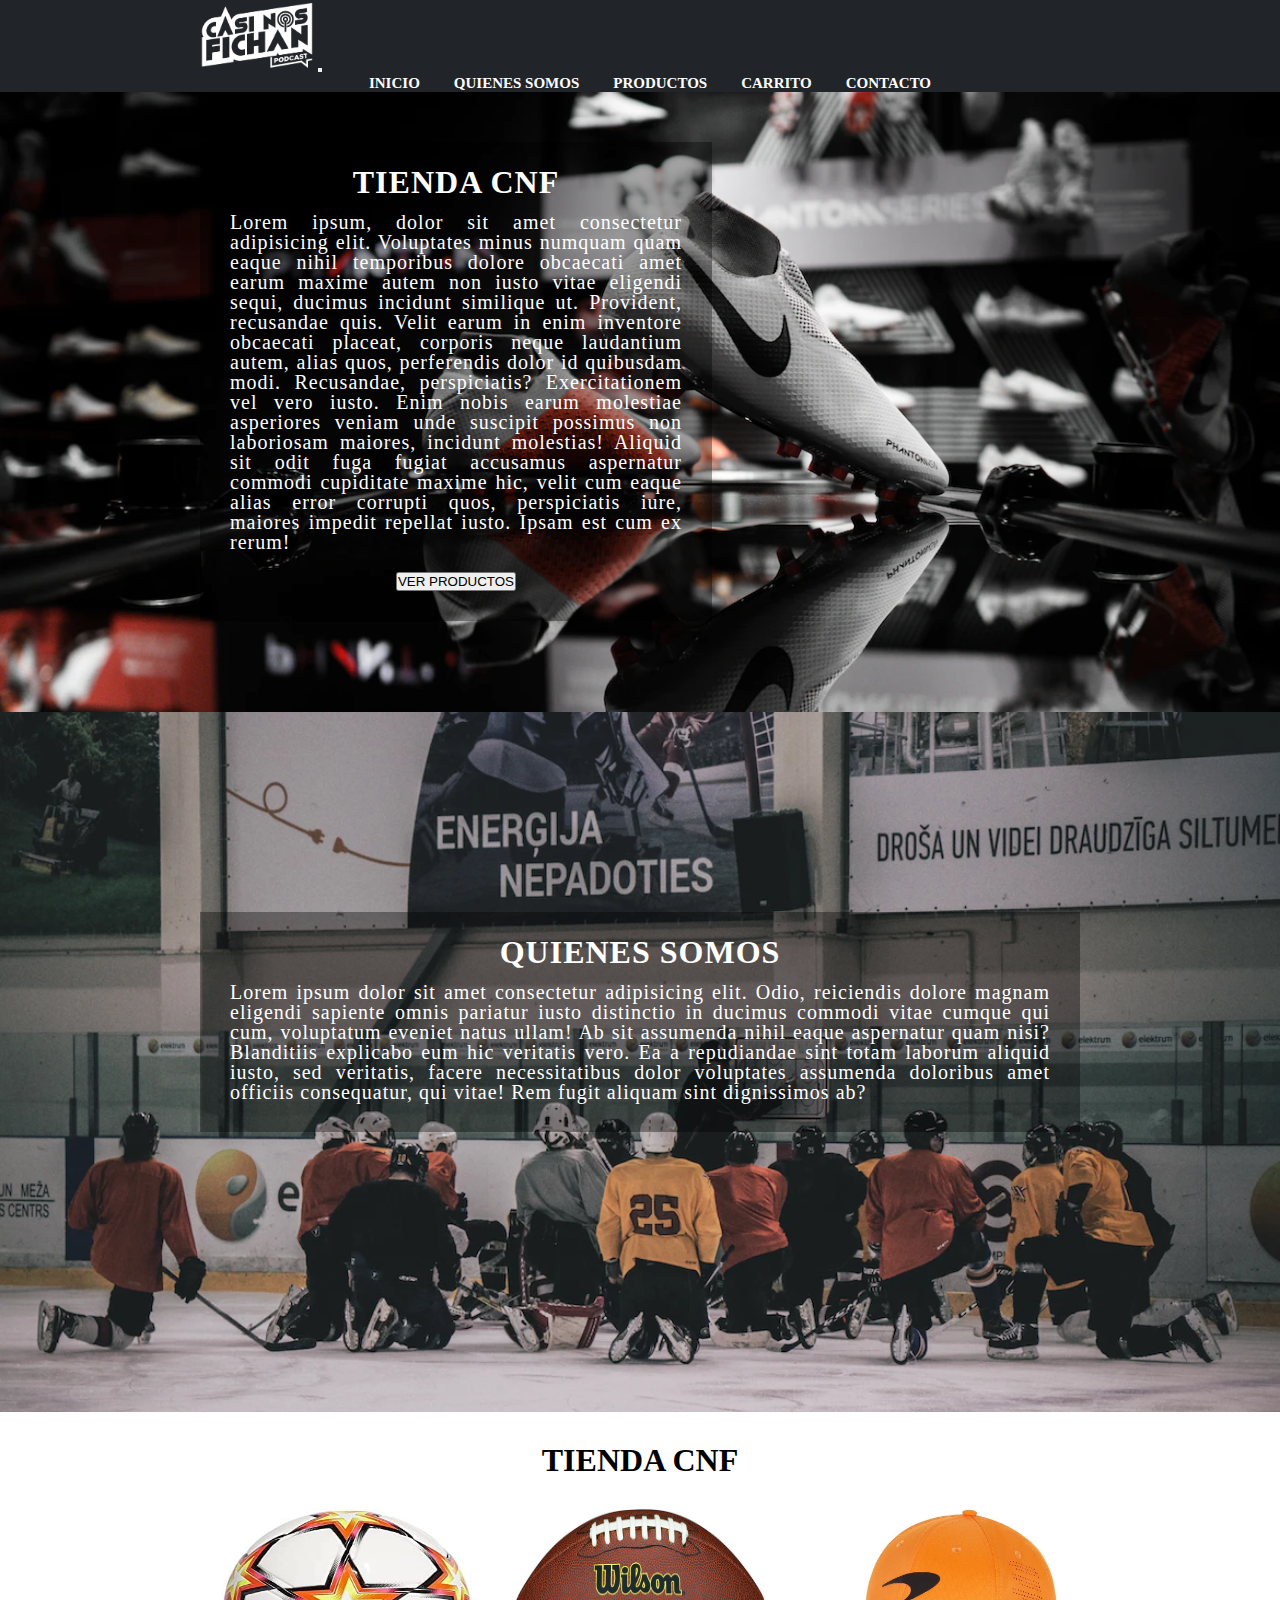
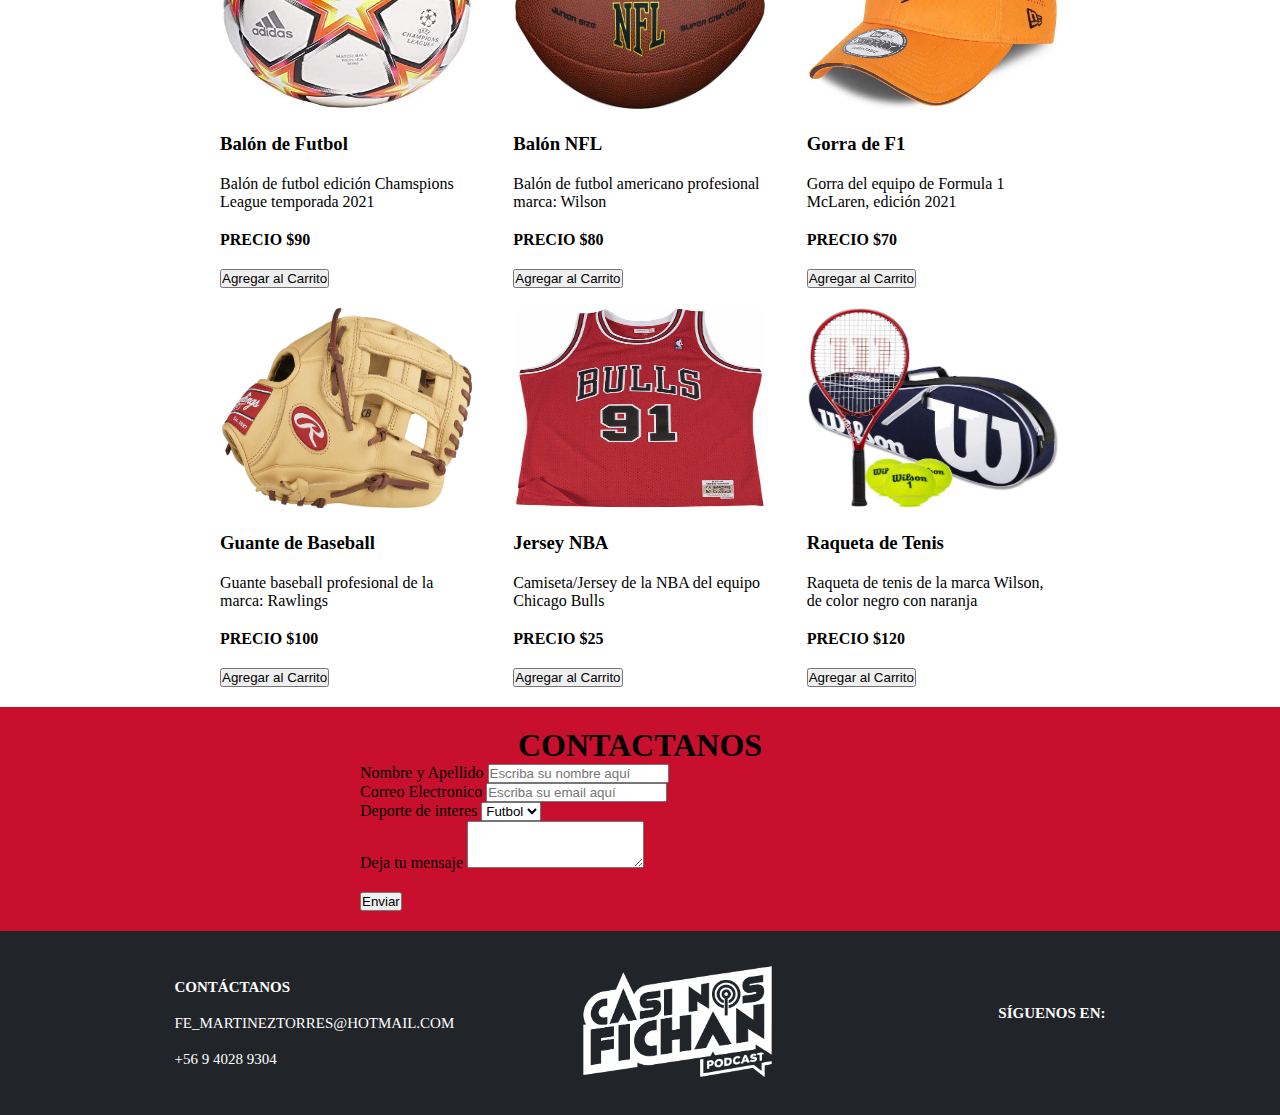
==== index.html @ 5fc9a747 "first commit" ====
<!DOCTYPE html>
<html lang="es">
<head>
    <meta charset="UTF-8">
    <meta http-equiv="X-UA-Compatible" content="IE=edge">
    <meta name="viewport" content="width=device-width, initial-scale=1.0">
    <meta name="description" content="Tienda dedicada al venta de articulos deportivos, con productos de primera calidad y ya seas un profesional">
    <link rel="preconnect" href="https://fonts.googleapis.com">
    <link rel="preconnect" href="https://fonts.gstatic.com" crossorigin>
    <link href="https://fonts.googleapis.com/css2?family=Montserrat:wght@300&display=swap" rel="stylesheet">
    <link href="https://cdn.jsdelivr.net/npm/bootstrap@5.1.3/dist/css/bootstrap.min.css" rel="stylesheet" integrity="sha384-1BmE4kWBq78iYhFldvKuhfTAU6auU8tT94WrHftjDbrCEXSU1oBoqyl2QvZ6jIW3" crossorigin="anonymous">
    <link rel="stylesheet" href="https://cdnjs.cloudflare.com/ajax/libs/font-awesome/6.1.1/css/all.min.css"
    integrity="sha512-KfkfwYDsLkIlwQp6LFnl8zNdLGxu9YAA1QvwINks4PhcElQSvqcyVLLD9aMhXd13uQjoXtEKNosOWaZqXgel0g=="
    crossorigin="anonymous" referrerpolicy="no-referrer" />
    <link rel="stylesheet" href = "/style.css" type="text/css">
    <title>PROYECTO FINAL JS</title>
</head>
<body>
    <header>
        <div class="header">
            <nav class="navbar navbar-expand-lg navbar-dark bg-dark">
                <div class="container-fluid">
                    <a class="navbar-brand" href="index.html"><img class="logo1" src="./multimedia/LOGO-CNF-BLANCO.png"
                            alt="Casi Nos Fichan"></a>
                    <button class="navbar-toggler" type="button" data-bs-toggle="collapse"
                        data-bs-target="#navbarSupportedContent" aria-controls="navbarSupportedContent"
                        aria-expanded="false" aria-label="Toggle navigation">
                        <span class="navbar-toggler-icon"></span>
                    </button>
                    <div class="collapse navbar-collapse" id="navbarSupportedContent">
                        <ul class="navbar-nav mx-auto mb-2 mb-lg-0 nav">
                            <li class="nav-item">
                                <a class="nav-link active" aria-current="page" href="#">INICIO</a>
                            </li>
                            <li class="nav-item">
                                <a class="nav-link" aria-current="page" href="#">QUIENES SOMOS</a>
                            </li>
                            <li class="nav-item">
                                <a class="nav-link" aria-current="page" href="#">PRODUCTOS</a>
                            </li>
                            <li class="nav-item">
                                <a class="nav-link" aria-current="page" href="/cart.html">CARRITO</a>
                            </li>
                            <li class="nav-item">
                                <a class="nav-link" aria-current="page" href="#">CONTACTO</a>
                            </li>
                        </ul>
                    </div>
                    <div class="iconosHeader">
                        <a href="#" target="_blank"><i class="fa-solid fa-child-reaching"></i></a>
                        <a href="/cart.html"><i class="fa-solid fa-cart-arrow-down"></i></a>
                    </div>
                </div>
            </nav>
        </div>
    </header>
    <main class="inicio">
        <div class="infoInicio" >
            <h1>TIENDA CNF</h1>
            <p>Lorem ipsum, dolor sit amet consectetur adipisicing elit. Voluptates minus numquam quam eaque nihil temporibus dolore obcaecati amet earum maxime autem non iusto vitae eligendi sequi, ducimus incidunt similique ut. Provident, recusandae quis. Velit earum in enim inventore obcaecati placeat, corporis neque laudantium autem, alias quos, perferendis dolor id quibusdam modi. Recusandae, perspiciatis? Exercitationem vel vero iusto. Enim nobis earum molestiae asperiores veniam unde suscipit possimus non laboriosam maiores, incidunt molestias! Aliquid sit odit fuga fugiat accusamus aspernatur commodi cupiditate maxime hic, velit cum eaque alias error corrupti quos, perspiciatis iure, maiores impedit repellat iusto. Ipsam est cum ex rerum!</p>
            </section>
            <button>VER PRODUCTOS</button>
        </div>
    </main>    
    <div class="quienessomos">
        <section class="seccion1">
            <h1>QUIENES SOMOS</h1>
            <p>Lorem ipsum dolor sit amet consectetur adipisicing elit. Odio, reiciendis dolore magnam eligendi sapiente omnis pariatur iusto distinctio in ducimus commodi vitae cumque qui cum, voluptatum eveniet natus ullam! Ab sit assumenda nihil eaque aspernatur quam nisi? Blanditiis explicabo eum hic veritatis vero. Ea a repudiandae sint totam laborum aliquid iusto, sed veritatis, facere necessitatibus dolor voluptates assumenda doloribus amet officiis consequatur, qui vitae! Rem fugit aliquam sint dignissimos ab?</p>
        </section>
    </div>
    <div class="tienda">
        <h1>TIENDA CNF</h1>
        <section class="seccion2">
            <div class="productosTienda">
                <img src="/multimedia/balon-futbol.jpg" alt="balon-futbol" class="balonfutbol1">
                <h3 class="balonfutbol titulo3">Balón de Futbol</h3>
                <p class="balonfutbol">Balón de futbol edición Chamspions League temporada 2021</p>
                <p class="balonfutbol"><strong>PRECIO $90</strong></p>
                <button class="balonfutbol">Agregar al Carrito</button>
            </div>
            <div class="productosTienda">
                <img src="/multimedia/balon-nfl.jpg" alt="balon-nfl" class="balonnfl1">
                <h3 class="balonnfl titulo3">Balón NFL</h3>
                <p class="balonnfl">Balón de futbol americano profesional marca: Wilson</p>
                <p class="balonfutbol"><strong>PRECIO $80</strong></p>
                <button class="balonnfl">Agregar al Carrito</button>
            </div>
            <div class="productosTienda">
                <img src="/multimedia/gorra-f1.jpg" alt="gorra-f1" class="gorraf11">
                <h3 class="gorraf1 titulo3">Gorra de F1</h3>
                <p class="gorraf1">Gorra del equipo de Formula 1 McLaren, edición 2021</p>
                <p class="balonfutbol"><strong>PRECIO $70</strong></p>
                <button class="gorraf1">Agregar al Carrito</button>
            </div>
            <div class="productosTienda">
                <img src="/multimedia/guante-baseball.jpg" alt="guante-baseball" class="guantebaseball1">
                <h3 class="guantebaseball titulo3">Guante de Baseball</h3>
                <p class="guantebaseball">Guante baseball profesional de la marca: Rawlings</p>
                <p class="balonfutbol"><strong>PRECIO $100</strong></p>
                <button class="guantebaseball">Agregar al Carrito</button>
            </div>
            <div class="productosTienda">
                <img src="/multimedia/jersey-nba.jpg" alt="jersey-nba" class="jerseynba1">
                <h3 class="jerseynba titulo3">Jersey NBA</h3>
                <p class="jerseynba">Camiseta/Jersey de la NBA del equipo Chicago Bulls</p>
                <p class="balonfutbol"><strong>PRECIO $25</strong></p>
                <button class="jerseynba">Agregar al Carrito</button>
            </div>
            <div class="productosTienda">
                <img src="/multimedia/raqueta-tenis.jpg" alt="raqueta.tenis" class="raquetatenis1">
                <h3 class="jerseynba titulo3">Raqueta de Tenis</h3>
                <p class="jerseynba">Raqueta de tenis de la marca Wilson, de color negro con naranja</p>
                <p class="balonfutbol"><strong>PRECIO $120</strong></p>
                <button class="jerseynba">Agregar al Carrito</button>
            </div>
        </section>
    </div>
    <div class="contacto">
        <section class="seccion3">
            <h1>CONTACTANOS</h1>
            <form action="" name="Casi Nos Fichan" method="post" netifly>
                <div class="form-group">
                    <label for="exampleFormControlInput1">Nombre y Apellido</label>
                    <input type="text" class="form-control" id="exampleFormControlInput1"
                        placeholder="Escriba su nombre aquí">
                </div>
                <div class="form-group">
                    <label for="exampleFormControlInput1">Correo Electronico</label>
                    <input type="email" class="form-control" id="exampleFormControlInput1"
                        placeholder="Escriba su email aquí">
                </div>
                <div class="form-group">
                    <label for="exampleFormControlSelect1">Deporte de interes</label>
                    <select class="form-control" id="exampleFormControlSelect1">
                        <option>Futbol</option>
                        <option>MLB</option>
                        <option>NFL</option>
                        <option>Tenis</option>
                        <option>F1</option>
                        <option>NBA</option>
                    </select>
                </div>
                <div class="form-group">
                    <label for="exampleFormControlTextarea1">Deja tu mensaje</label>
                    <textarea class="form-control" id="exampleFormControlTextarea1" rows="3"></textarea>
                </div>
                <button type="submit" class="btn btn-primary">Enviar</button>
            </form>
        </section>
    </div>
    <footer style="background-color: #212529;">
        <section id="seccionpie">
            <div class="pie1">
                <h2 class="h2pie"><strong>Contáctanos</strong></h2>
                <br><a href="mailto: fe_martineztorres@hotmail.com">fe_martineztorres@hotmail.com</a>
                <br>
                <br><a href="tel:+56940289304">+56 9 4028 9304</a>
            </div>
            <div>
                <img class="logo2" src="./multimedia/LOGO-CNF-BLANCO.png" alt="Casi Nos Fichan">
            </div>
            <div class="rrsspie">
                <h2 class="h2pie"><strong>Síguenos en:</strong></h2>
                <a href="https://www.tiktok.com/@casinosfichan" target="_blank"><i class="fa-brands fa-tiktok"></i></a>
                <a href="https://www.instagram.com/casinosfichan/?hl=es" target="_blank"><i class="fa-brands fa-instagram"></i></a>
                <a href="https://www.youtube.com/channel/UCrK1-dW3kvAhfKzrNxbERLg" target="_blank"><i
                        class="fa-brands fa-youtube"></i></a>
                <a href="https://www.facebook.com/CasiNosFichan/" target="_blank"><i class="fa-brands fa-facebook"></i></a>
            </div>
        </section>
    </footer>    
    <script src="/funciones.js"></script>
    <script src="https://cdn.jsdelivr.net/npm/@popperjs/core@2.10.2/dist/umd/popper.min.js" integrity="sha384-7+zCNj/IqJ95wo16oMtfsKbZ9ccEh31eOz1HGyDuCQ6wgnyJNSYdrPa03rtR1zdB" crossorigin="anonymous"></script>
    <script src="https://cdn.jsdelivr.net/npm/bootstrap@5.1.3/dist/js/bootstrap.min.js" integrity="sha384-QJHtvGhmr9XOIpI6YVutG+2QOK9T+ZnN4kzFN1RtK3zEFEIsxhlmWl5/YESvpZ13" crossorigin="anonymous"></script>
</body>
</html>
---- style.css ----
* {
  margin: 0;
  padding: 0px;
  box-sizing: border-box;
}

.nav {
  text-transform: uppercase;
  text-align: center;
  font-weight: 800;
}
.nav * {
  box-sizing: border-box;
  transition: all 0.35s ease;
}
.nav li {
  display: inline-block;
  list-style: outside none none;
  margin-left: 20px;
}
.nav a {
  padding: 5px 5px;
  color: white;
  position: relative;
  text-decoration: none;
  font-size: 15px;
}
.nav a::before,
.nav a::after {
  content: "";
  height: 14px;
  width: 14px;
  position: absolute;
  transition: all 0.35s ease;
  opacity: 0;
}
.nav a::before {
  content: "";
  right: 0;
  top: 0;
  border-top: 3px solid #C8102E;
  border-right: 3px solid #C8102E;
  transform: translate(-100%, 50%);
}
.nav a:after {
  content: "";
  left: 0;
  bottom: 0;
  border-bottom: 3px solid #C8102E;
  border-left: 3px solid #C8102E;
  transform: translate(100%, -50%);
}
.nav a:hover:before,
.nav a:hover:after {
  transform: translate(0, 0);
  opacity: 1;
}
.nav a:hover {
  color: #C8102E;
}

html {
  scroll-behavior: smooth;
}

.iconosHeader a {
  color: white;
}

.navbar-brand .logo1 {
  height: 70px;
}

header {
  background-color: #212529;
}

.header {
  margin-left: 200px;
  margin-right: 200px;
}

.inicio {
  background-image: url(./multimedia/banner-tienda.webp);
  width: 100%;
  height: 620px;
  background-size: cover;
  padding-top: 50px;
}
.inicio h1 {
  color: white;
  padding-bottom: 20px;
}
.inicio p {
  color: white;
  padding-bottom: 20px;
  font-size: 20px;
}

.infoInicio {
  display: flex;
  justify-content: center;
  flex-wrap: wrap;
  height: auto;
  width: 40%;
  color: white;
  background-color: rgba(0, 0, 0, 0.353);
  padding: 30px;
  margin: 0px 200px 0px 200px;
  text-align: justify;
  letter-spacing: 1px;
  line-height: 20px;
}

.quienessomos {
  height: 700px;
  width: 100%;
  background-image: url(./multimedia/banner-aboutme.webp);
  padding-top: 200px;
  background-size: cover;
}

.seccion1 {
  display: flex;
  justify-content: center;
  align-items: center;
  flex-wrap: wrap;
  height: auto;
  color: white;
  background-color: rgba(0, 0, 0, 0.353);
  padding: 30px;
  margin: 0px 200px 0px 200px;
  text-align: justify;
  letter-spacing: 1px;
  line-height: 20px;
}
.seccion1 h1 {
  padding-bottom: 20px;
}
.seccion1 p {
  font-size: 20px;
}

.seccion2 {
  margin: 0px 200px 0px 200px;
  display: grid;
  grid-template-columns: 1fr 1fr 1fr;
  grid-template-rows: 1fr 1fr;
}

.productosTienda {
  text-align: center;
  margin: auto;
}
.productosTienda .balonfutbol {
  display: flex;
  flex-wrap: wrap;
  margin: 20px;
}
.productosTienda .balonnfl {
  display: flex;
  flex-wrap: wrap;
  margin: 20px;
}
.productosTienda .gorraf1 {
  display: flex;
  flex-wrap: wrap;
  margin: 20px;
}
.productosTienda .guantebaseball {
  display: flex;
  flex-wrap: wrap;
  margin: 20px;
}
.productosTienda .jerseynba {
  display: flex;
  flex-wrap: wrap;
  margin: 20px;
}
.productosTienda img {
  width: 250px;
  height: 200px;
}
.productosTienda p {
  text-align: left;
}

.titulo3 {
  margin: auto;
}

.seccion3 {
  width: 100%;
  max-width: 600px;
  margin: auto;
  overflow: hidden;
  padding: 20px;
}
.seccion3 h1 {
  text-align: center;
}
.seccion3 button {
  margin-top: 20px;
}

.contacto {
  background-color: #C8102E;
}

.tienda h1 {
  text-align: center;
  padding: 30px;
}

footer {
  height: auto;
  width: 100%;
  background-color: black;
  text-align: center;
  padding-bottom: 30px;
}
footer i {
  font-size: 20px;
  letter-spacing: 15px;
  color: white;
}

#seccionpie {
  display: flex;
  flex-direction: row;
  flex-wrap: wrap;
  justify-content: space-evenly;
  align-items: center;
}

.pie1 {
  padding-top: 30px;
  text-align: left;
  text-transform: uppercase;
}
.pie1 h2 {
  color: white;
  font-size: 15px;
}
.pie1 a {
  color: white;
  text-decoration: none;
  font-size: 15px;
}
.pie1 a:hover {
  text-decoration: underline;
}

.logo2 {
  height: 150px;
  margin-left: -50%;
  padding-top: 30px;
}

.rrsspie {
  padding-top: 10px;
  line-height: 40px;
}
.rrsspie i {
  color: white;
}
.rrsspie i:hover {
  color: #C8102E;
}
.rrsspie h2 {
  color: white;
  font-size: 15px;
  text-transform: uppercase;
}

/*# sourceMappingURL=style.css.map */
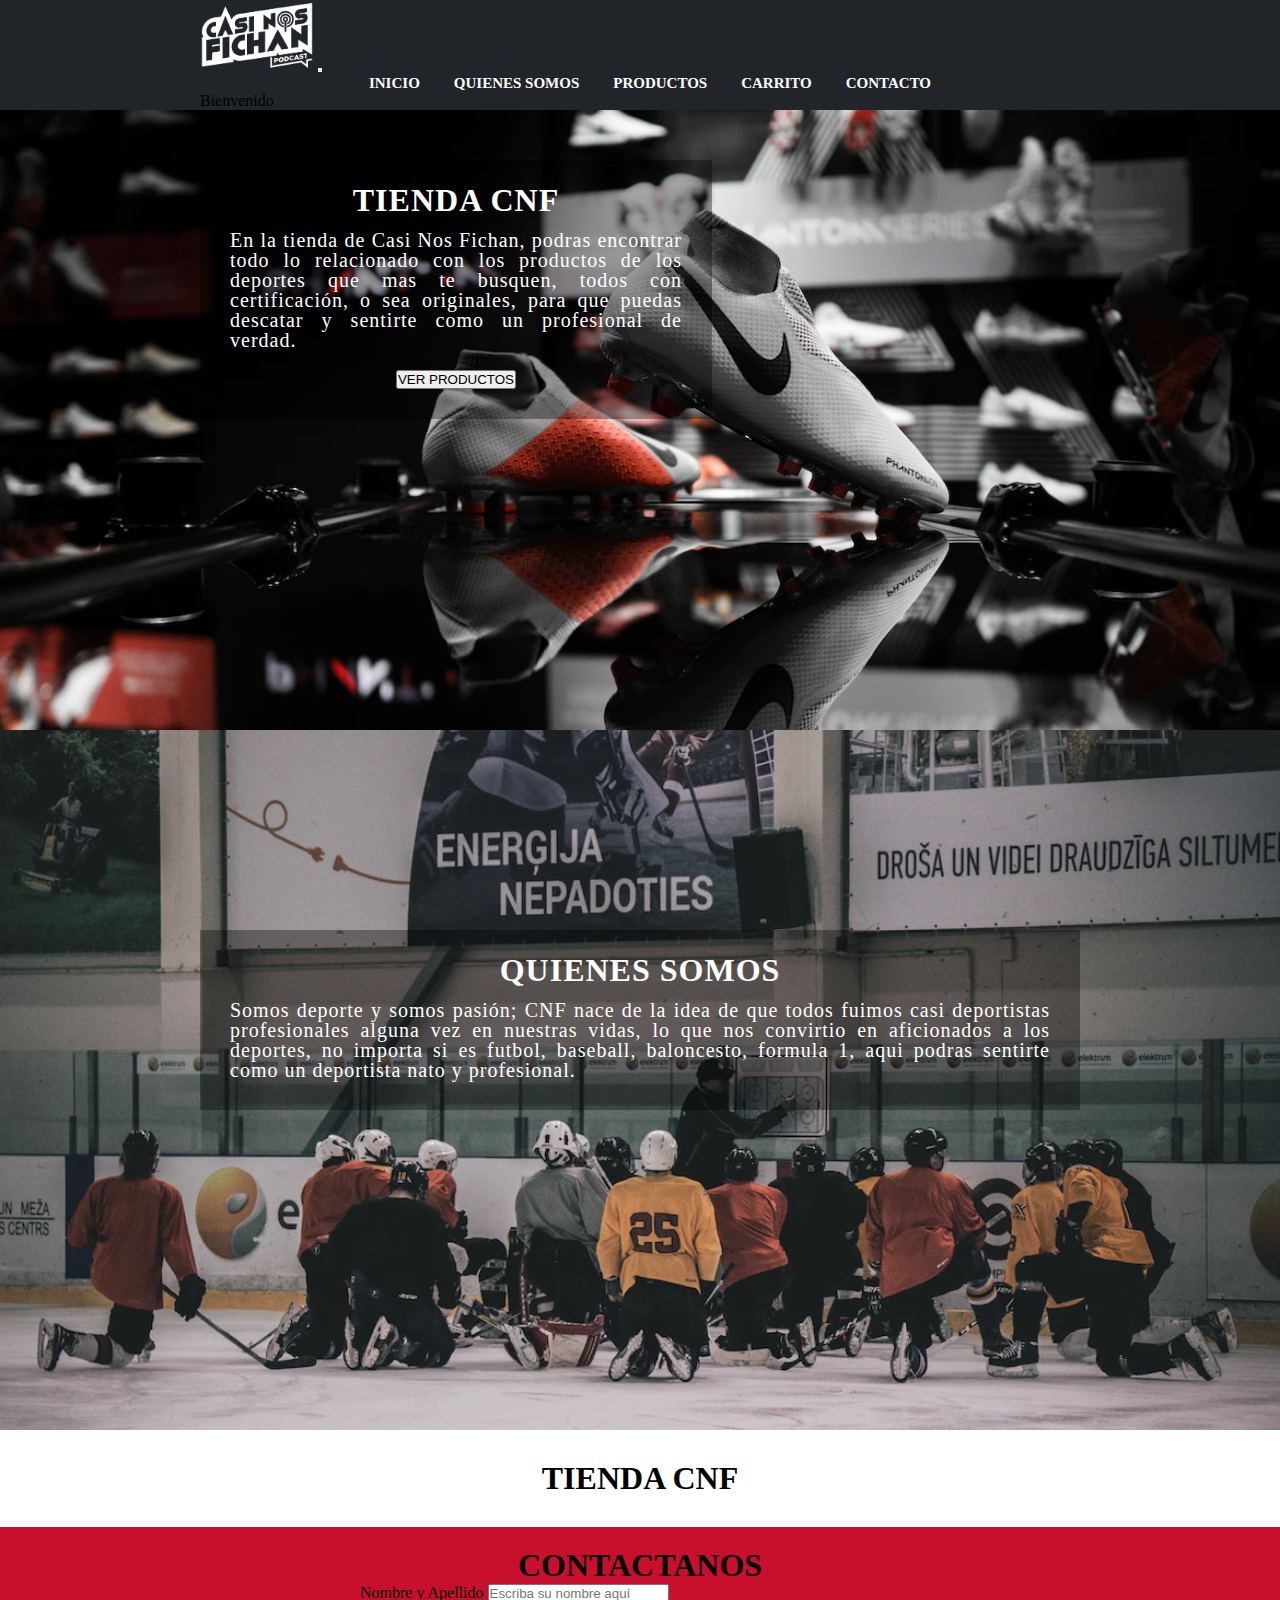
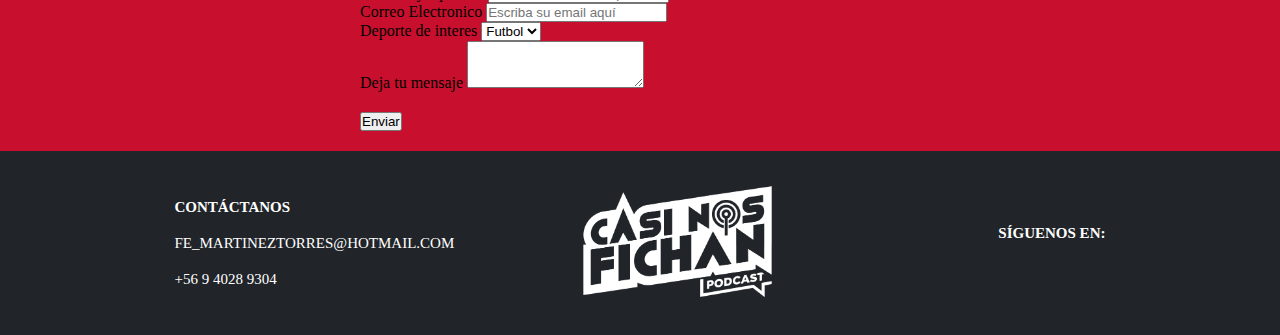
==== commit 56768d98: "first commit" ====
--- a/index.html
+++ b/index.html
@@ -47,6 +47,7 @@
                         </ul>
                     </div>
                     <div class="iconosHeader">
+                        <p id= "identifier"></p>
                         <a href="#" target="_blank"><i class="fa-solid fa-child-reaching"></i></a>
                         <a href="/cart.html"><i class="fa-solid fa-cart-arrow-down"></i></a>
                     </div>
@@ -57,7 +58,7 @@
     <main class="inicio">
         <div class="infoInicio" >
             <h1>TIENDA CNF</h1>
-            <p>Lorem ipsum, dolor sit amet consectetur adipisicing elit. Voluptates minus numquam quam eaque nihil temporibus dolore obcaecati amet earum maxime autem non iusto vitae eligendi sequi, ducimus incidunt similique ut. Provident, recusandae quis. Velit earum in enim inventore obcaecati placeat, corporis neque laudantium autem, alias quos, perferendis dolor id quibusdam modi. Recusandae, perspiciatis? Exercitationem vel vero iusto. Enim nobis earum molestiae asperiores veniam unde suscipit possimus non laboriosam maiores, incidunt molestias! Aliquid sit odit fuga fugiat accusamus aspernatur commodi cupiditate maxime hic, velit cum eaque alias error corrupti quos, perspiciatis iure, maiores impedit repellat iusto. Ipsam est cum ex rerum!</p>
+            <p>En la tienda de Casi Nos Fichan, podras encontrar todo lo relacionado con los productos de los deportes que mas te busquen, todos con certificación, o sea originales, para que puedas descatar y sentirte como un profesional de verdad.</p>
             </section>
             <button>VER PRODUCTOS</button>
         </div>
@@ -65,54 +66,13 @@
     <div class="quienessomos">
         <section class="seccion1">
             <h1>QUIENES SOMOS</h1>
-            <p>Lorem ipsum dolor sit amet consectetur adipisicing elit. Odio, reiciendis dolore magnam eligendi sapiente omnis pariatur iusto distinctio in ducimus commodi vitae cumque qui cum, voluptatum eveniet natus ullam! Ab sit assumenda nihil eaque aspernatur quam nisi? Blanditiis explicabo eum hic veritatis vero. Ea a repudiandae sint totam laborum aliquid iusto, sed veritatis, facere necessitatibus dolor voluptates assumenda doloribus amet officiis consequatur, qui vitae! Rem fugit aliquam sint dignissimos ab?</p>
+            <p>Somos deporte y somos pasión; CNF nace de la idea de que todos fuimos casi deportistas profesionales alguna vez en nuestras vidas, lo que nos convirtio en aficionados a los deportes, no importa si es futbol, baseball, baloncesto, formula 1, aqui podras sentirte como un deportista nato y profesional.</p>
         </section>
     </div>
     <div class="tienda">
         <h1>TIENDA CNF</h1>
-        <section class="seccion2">
-            <div class="productosTienda">
-                <img src="/multimedia/balon-futbol.jpg" alt="balon-futbol" class="balonfutbol1">
-                <h3 class="balonfutbol titulo3">Balón de Futbol</h3>
-                <p class="balonfutbol">Balón de futbol edición Chamspions League temporada 2021</p>
-                <p class="balonfutbol"><strong>PRECIO $90</strong></p>
-                <button class="balonfutbol">Agregar al Carrito</button>
-            </div>
-            <div class="productosTienda">
-                <img src="/multimedia/balon-nfl.jpg" alt="balon-nfl" class="balonnfl1">
-                <h3 class="balonnfl titulo3">Balón NFL</h3>
-                <p class="balonnfl">Balón de futbol americano profesional marca: Wilson</p>
-                <p class="balonfutbol"><strong>PRECIO $80</strong></p>
-                <button class="balonnfl">Agregar al Carrito</button>
-            </div>
-            <div class="productosTienda">
-                <img src="/multimedia/gorra-f1.jpg" alt="gorra-f1" class="gorraf11">
-                <h3 class="gorraf1 titulo3">Gorra de F1</h3>
-                <p class="gorraf1">Gorra del equipo de Formula 1 McLaren, edición 2021</p>
-                <p class="balonfutbol"><strong>PRECIO $70</strong></p>
-                <button class="gorraf1">Agregar al Carrito</button>
-            </div>
-            <div class="productosTienda">
-                <img src="/multimedia/guante-baseball.jpg" alt="guante-baseball" class="guantebaseball1">
-                <h3 class="guantebaseball titulo3">Guante de Baseball</h3>
-                <p class="guantebaseball">Guante baseball profesional de la marca: Rawlings</p>
-                <p class="balonfutbol"><strong>PRECIO $100</strong></p>
-                <button class="guantebaseball">Agregar al Carrito</button>
-            </div>
-            <div class="productosTienda">
-                <img src="/multimedia/jersey-nba.jpg" alt="jersey-nba" class="jerseynba1">
-                <h3 class="jerseynba titulo3">Jersey NBA</h3>
-                <p class="jerseynba">Camiseta/Jersey de la NBA del equipo Chicago Bulls</p>
-                <p class="balonfutbol"><strong>PRECIO $25</strong></p>
-                <button class="jerseynba">Agregar al Carrito</button>
-            </div>
-            <div class="productosTienda">
-                <img src="/multimedia/raqueta-tenis.jpg" alt="raqueta.tenis" class="raquetatenis1">
-                <h3 class="jerseynba titulo3">Raqueta de Tenis</h3>
-                <p class="jerseynba">Raqueta de tenis de la marca Wilson, de color negro con naranja</p>
-                <p class="balonfutbol"><strong>PRECIO $120</strong></p>
-                <button class="jerseynba">Agregar al Carrito</button>
-            </div>
+        <section id="container" class="seccion2">
+
         </section>
     </div>
     <div class="contacto">
@@ -169,7 +129,7 @@
             </div>
         </section>
     </footer>    
-    <script src="/funciones.js"></script>
+    <script src="./funciones.js"></script>
     <script src="https://cdn.jsdelivr.net/npm/@popperjs/core@2.10.2/dist/umd/popper.min.js" integrity="sha384-7+zCNj/IqJ95wo16oMtfsKbZ9ccEh31eOz1HGyDuCQ6wgnyJNSYdrPa03rtR1zdB" crossorigin="anonymous"></script>
     <script src="https://cdn.jsdelivr.net/npm/bootstrap@5.1.3/dist/js/bootstrap.min.js" integrity="sha384-QJHtvGhmr9XOIpI6YVutG+2QOK9T+ZnN4kzFN1RtK3zEFEIsxhlmWl5/YESvpZ13" crossorigin="anonymous"></script>
 </body>
